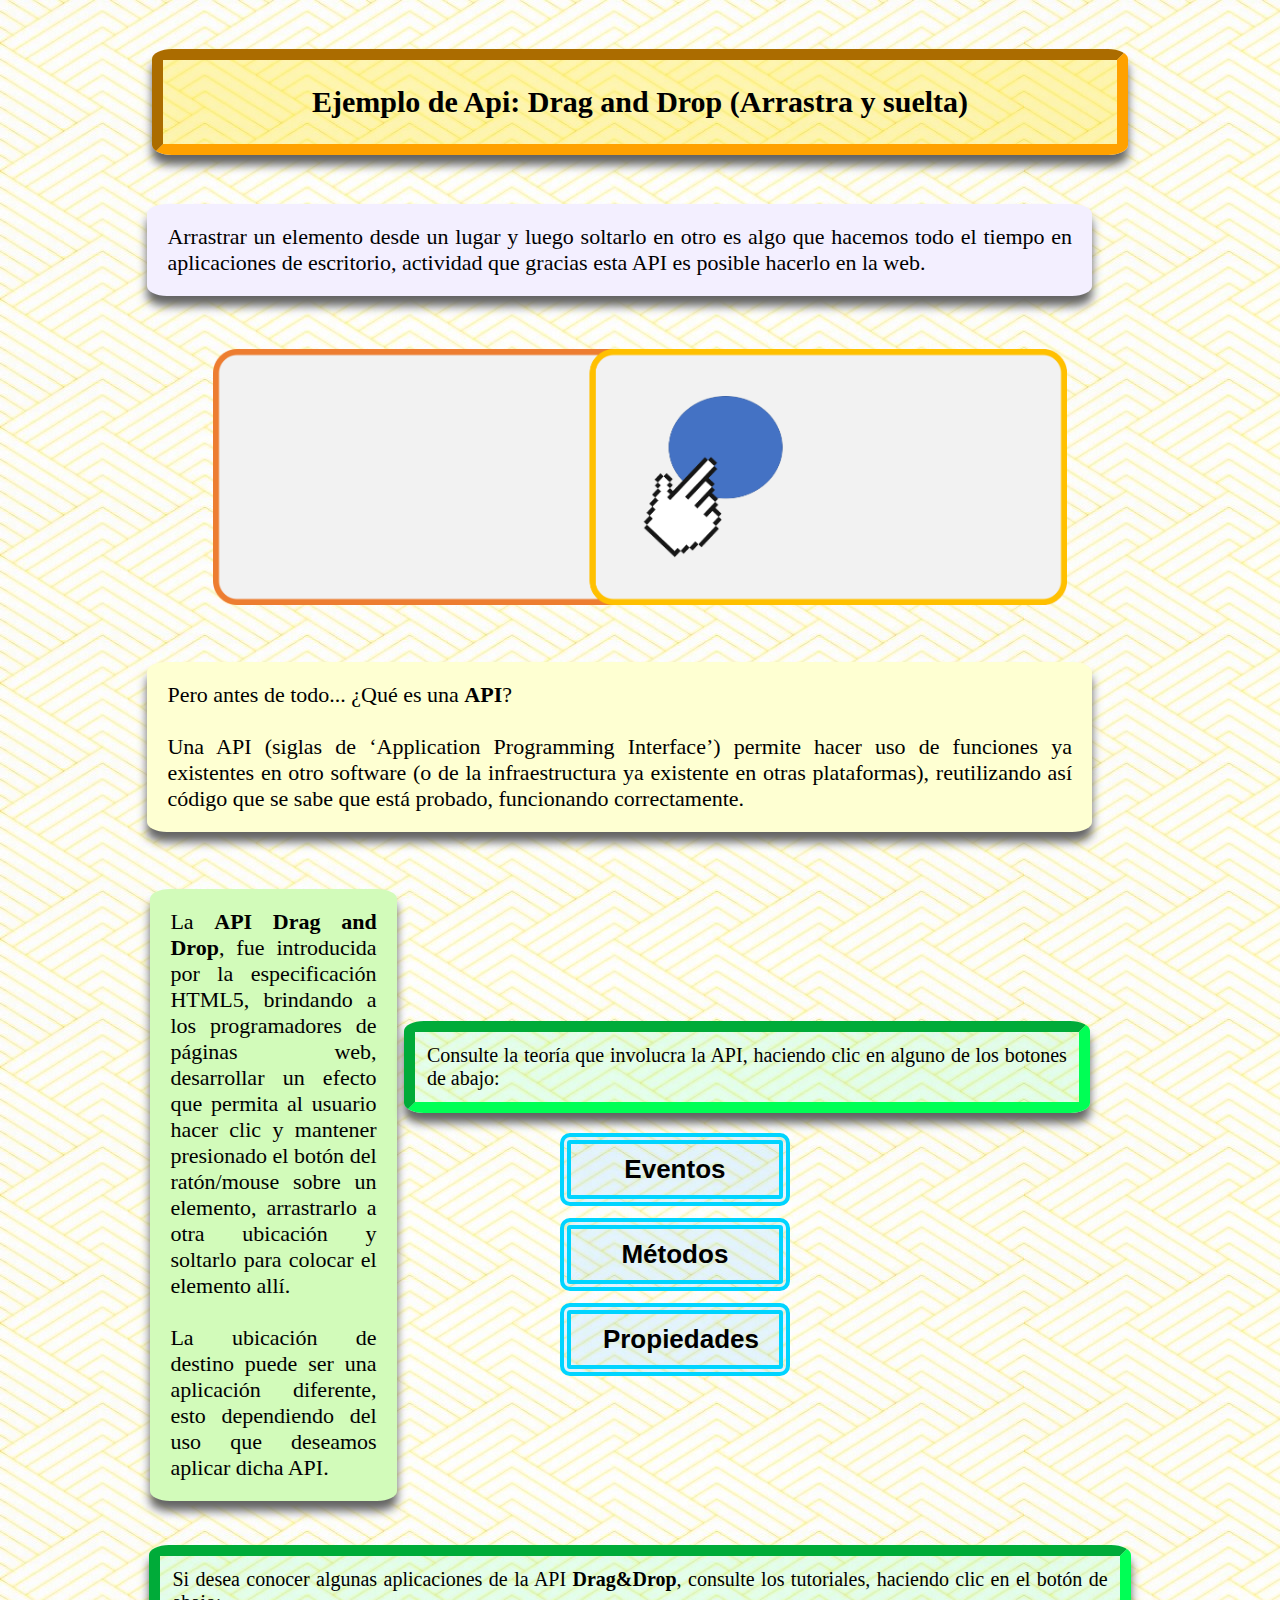
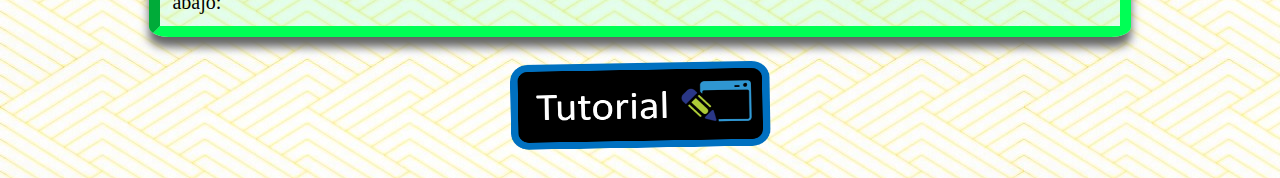
==== index.html @ 80146d17 "Update index.html" ====
<!DOCTYPE html>
<html>
    <head>
        <title> API - Drag and Drop </title>
        <link rel="icon" type="image/png" href="Imagenes/Mano2.png" />
        <link rel="stylesheet" href="CSS/Tm6.css">
        <script type="text/javascript" src="JS/T6-0.js"></script>
        
        <meta charset="UTF-8">
        <meta name="viewport" content="width=device-width, initial-scale=1.0">
    </head>
    <body style="background-image: url(Imagenes/Fondo4.jpg);"><center><br>
        <table>
            <tr>
                <td colspan="4" id="titulotd">
                    <h1 id="titulo" style="background-color: #E6E6E6"> Ejemplo de Api: Drag and Drop (Arrastra y suelta) </h1>
                </td>
            </tr>
            
            <tr>
                <td colspan="4">
                    <h1 class="subtituloh1 texto" style="background-color: #F3EFFF;">Arrastrar un elemento desde un lugar y luego soltarlo en otro es algo que hacemos todo el tiempo en aplicaciones de escritorio, actividad que gracias esta API es posible hacerlo en la web. </h1>
                </td>
            </tr>
            <tr>
                <td colspan="4"><center>
                    <img src="Imagenes/Drag0.png" id="ImgDrag"/>
                </center></td>
            </tr>
            
            <tr>
                <td colspan="4">
                    <h1 class="subtituloh1 texto" > Pero antes de todo... ¿Qué es una <b>API</b>? <br><br> Una API (siglas de ‘Application Programming Interface’) permite hacer uso de funciones ya existentes en otro software (o de la infraestructura ya existente en otras plataformas), reutilizando así código que se sabe que está probado, funcionando correctamente. </h1>
                </td>
            </tr>

            <tr>
                <td colspan="2">
                    <table id="table2">
                        <tr>
                            <td width = '90'>
                                <h1 class="subtituloh1 texto" style="background-color: #D2FBBA"> La <b>API Drag and Drop</b>, fue introducida por la especificación HTML5, brindando a los programadores de páginas web, desarrollar un efecto que permita al usuario hacer clic y mantener presionado el botón del ratón/mouse sobre un elemento, arrastrarlo a otra ubicación y soltarlo para colocar el elemento allí.
                                <br><br> La ubicación de destino puede ser una aplicación diferente, esto dependiendo del uso que deseamos aplicar dicha API. </h1>
                            </td>
                        </tr>
                    </table> 
                </td>

                <td colspan="2">
                    <table id="table2">
                        <tr>
                            <td colspan="2">
                                <p class="mensj"> Consulte la teoría que involucra la API, haciendo clic en alguno de los botones de abajo: </p>                        
                            </td>
                        </tr>
            
                        <tr>
                            <td><center>
                                <input type="button" id="op1" value="Eventos" onclick="Redireccion('Eventos')" onmouseover="SelecOpc1()" onmouseout="DeselecOpc1()"/>
                            </center></td>
                            <td><center>
                                <img src="Imagenes/Mano1.png" class = "Icono" id="ImgE" style="visibility: hidden"/>
                            </center></td>
                        </tr>
            
                        <tr>
                            <td><center>
                                <input type="button" id="op2" value="Métodos" onclick="Redireccion('Metodos')" onmouseover="SelecOpc2()" onmouseout="DeselecOpc2()"/>
                            </center></td>
                            <td><center>
                                <img src="Imagenes/Engrane0.png"class = "Icono" id="ImgF" style="visibility: hidden"/>
                            </center></td>
                        </tr>
            
                        <tr>
                            <td><center>
                                <input type="button" id="op3" value="Propiedades" onclick="Redireccion('Propiedades')" onmouseover="SelecOpc3()" onmouseout="DeselecOpc3()"/>
                            </center></td>
                            <td><center>
                                <img src="Imagenes/Propiedades0.png" class = "Icono" id="ImgP" style="visibility: hidden"/>
                            </center></td>
                        </tr>
                    </table>
                </td>
            </tr>
            
            <tr>
                <td colspan="4">
                    <p class="mensj"> Si desea conocer algunas aplicaciones de la API <b>Drag&Drop</b>, consulte los tutoriales, haciendo clic en el botón de abajo: </p>
                </td>
            </tr>
            <tr>
                <td colspan="4"><center>
                    <img src="Imagenes/Bot6.png" width="260" height="90" id="mensaje" onclick="Redireccion('Tutorial')"/>
                </center></td>
            </tr>
        </table>
    </center></body>
</html>
---- CSS/Tm6.css ----
/*  Estilos aplicados dentro de la página index.html 

    Created on : 13/03/2020, 12:52:38 PM
    Author     : Cesar*/

table{
    width: 80%;
}

#table2{
    width: 95%;
}

img{
    cursor: pointer;
}

table th{
    text-align: center;
}

#titulotd{
    width: 70%;
    height: 70%;
    text-align:center;
}

h1{
    align-content: center;
}

#mensaje{
    margin: 10px 20px;
}

#titulo{
    font-family: Arial Nova Light;
    font-weight:bold;
    font-size: 30px;
    text-align:center;
    color:#000;

    width: 90%;
    height: 90%;
    padding: 25px;
    margin: 20px auto;
    border-radius: 20px / 10px; 
    box-shadow: rgb(100,100,100) 0px 10px 10px;
    background: rgba(157, 161, 255 ,.2);
    border-color: #FFA100;
    border-style: inset;
    border-width: 11px;
}

.subtituloh1{
    font-family: Arial Nova Light;
    font-size: 20px;
    text-align: justify;
    color:#000;
    font-weight: normal;

    width: 90%;
    height: 80%;
    background-color: #FEFFD2;
    padding: 20px;
    margin: 25px 10px;
    border-radius: 20px / 10px; 
    box-shadow: rgb(100,100,100) 0px 10px 10px; 
}

.texto{
    text-align: justify;
    font-size: 22px;
}

#subtitulo{
    text-align: center;
    font-size: 26px;
    background: #FFD19F;
    color: black;
    padding: 20px;
    margin: 50px auto;
    border-radius: 20px / 10px; 
    box-shadow: rgb(100,100,100) 0px 10px 10px; 
}

input[type=button] {
    border-radius: 10px;
    border-bottom: 3px solid;
    color: black;
    font-weight:bold;
    font-size: 26px;
    
    width: 230px;
    
    padding: 10px 32px;
    margin: 4px 8px;
    cursor: pointer;
    
    text-align: center;
    
    background: rgba(0, 155, 255,.1);
    border-color: #00D4FF;
    border-style: double;
    border-width: 11px;
}

.tooltip {
  position: relative;
  display: inline-block;
}

.tooltip .tooltiptext {
  visibility: hidden;
  width: 240px;
  background: rgba(0, 255, 85  ,.1);
  color: black;
  font-weight:bold;
  text-align: center;
  border-radius: 3px;
  padding: 10px 10px;
  
  position: absolute;
  z-index: 0;
  top: 100%;
  left: 30%;
  margin-left: -60px;
}

.tooltip:hover .tooltiptext {
  visibility: visible;
}

.mensj{
    font-family: Arial Nova Light;
    font-size: 20px;
    text-align: justify;
    color: #000000;
    
    padding: 12px;
    margin: 12px 12px;

    background: rgba(0, 255, 85  ,.1);
    border-color: #00FF55;
    border-style: inset;
    border-width: 11px;
    
    border-radius: 20px / 10px;
    box-shadow: rgb(100,100,100) 0px 10px 10px;
}

.Icono{
    width: 60px; 
    height: 60px;
}

#ImgDrag{
    width: 85%;
    height: 80%;
    padding: 12px;
    margin: 12px 12px;
}
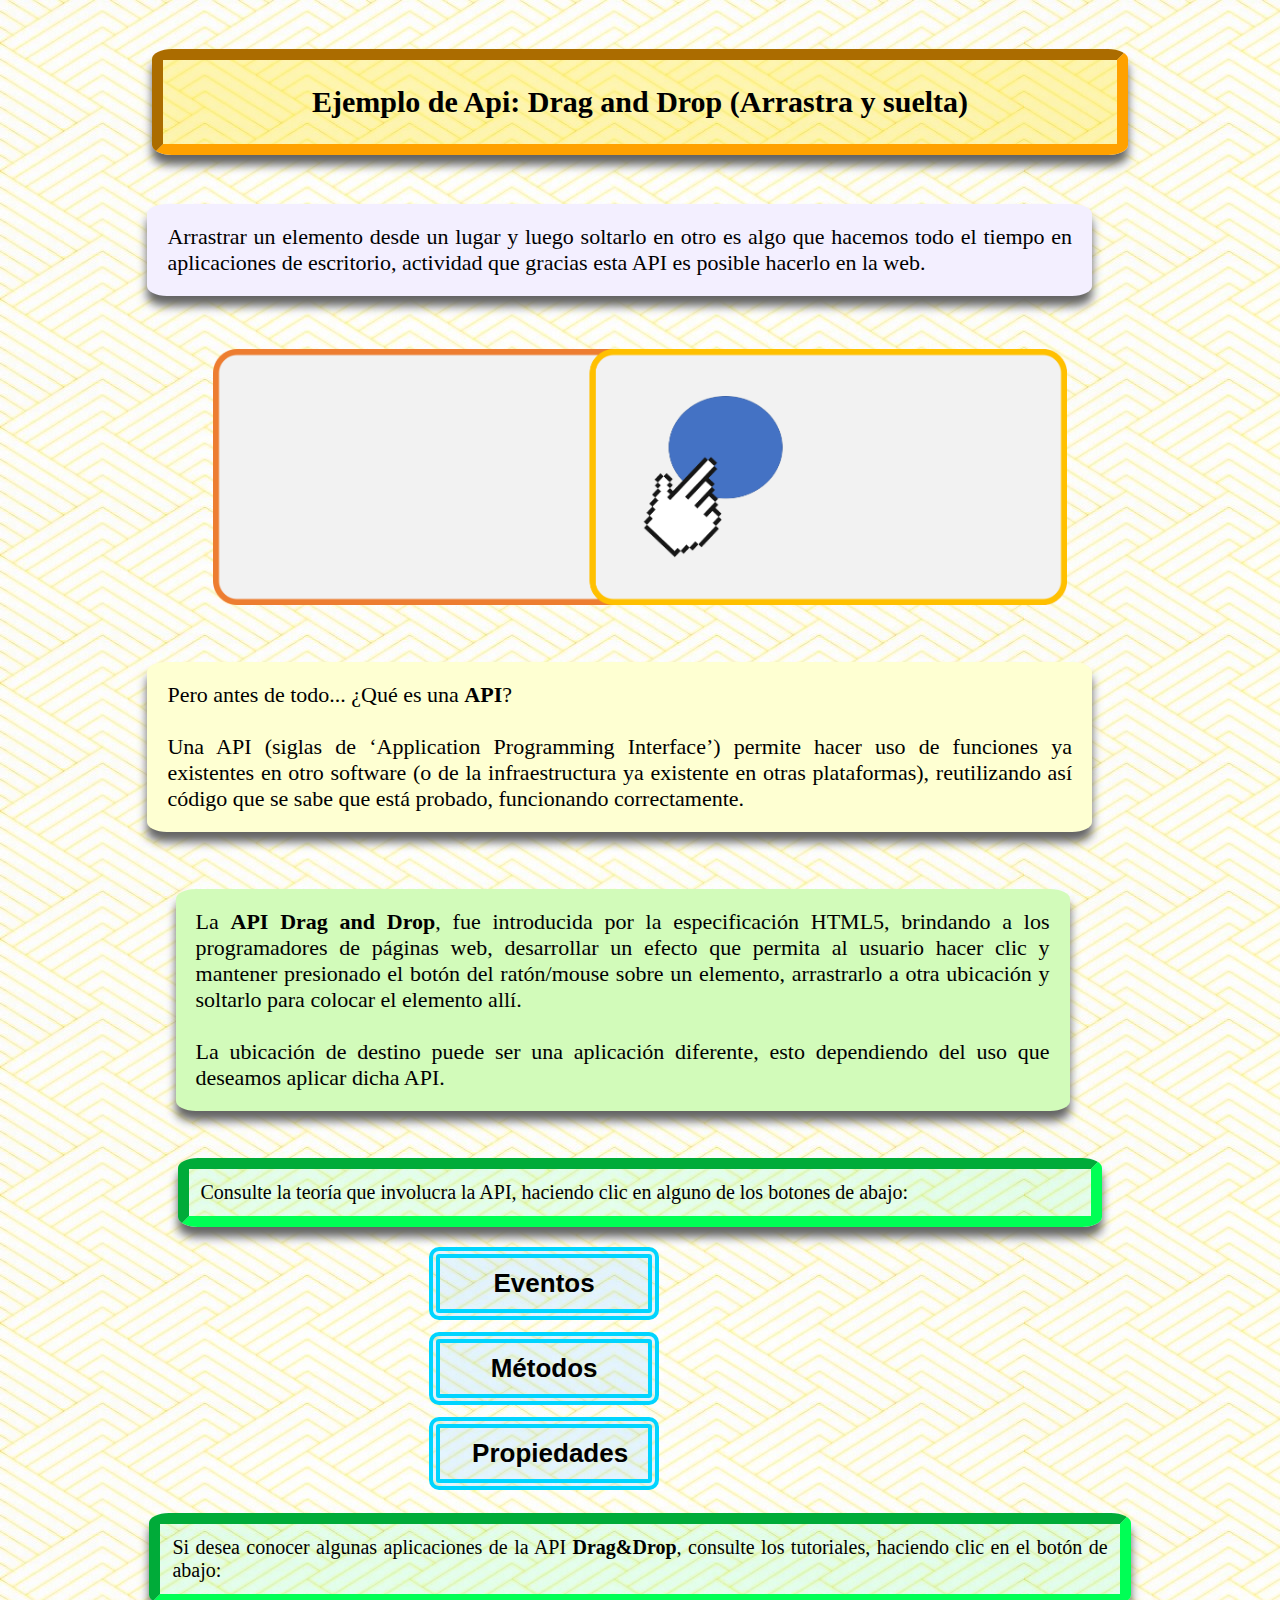
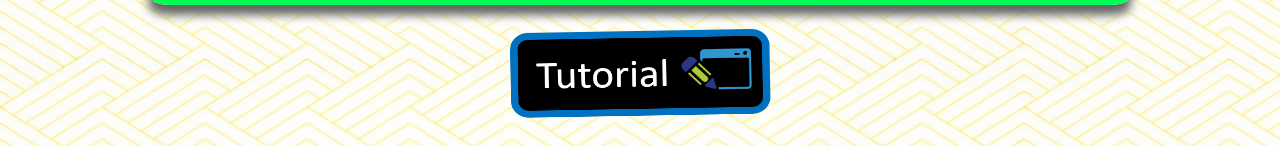
==== commit 2129854f: "Update index.html" ====
--- a/index.html
+++ b/index.html
@@ -35,18 +35,19 @@
             </tr>
 
             <tr>
-                <td colspan="2">
+                <td colspan="4"><center>
                     <table id="table2">
                         <tr>
-                            <td width = '90'>
+                            <td>
                                 <h1 class="subtituloh1 texto" style="background-color: #D2FBBA"> La <b>API Drag and Drop</b>, fue introducida por la especificación HTML5, brindando a los programadores de páginas web, desarrollar un efecto que permita al usuario hacer clic y mantener presionado el botón del ratón/mouse sobre un elemento, arrastrarlo a otra ubicación y soltarlo para colocar el elemento allí.
                                 <br><br> La ubicación de destino puede ser una aplicación diferente, esto dependiendo del uso que deseamos aplicar dicha API. </h1>
                             </td>
                         </tr>
                     </table> 
-                </td>
-
-                <td colspan="2">
+                </center></td>
+            </tr>
+            <tr>
+                <td colspan="4"><center>
                     <table id="table2">
                         <tr>
                             <td colspan="2">
@@ -81,7 +82,7 @@
                             </center></td>
                         </tr>
                     </table>
-                </td>
+                </center></td>
             </tr>
             
             <tr>
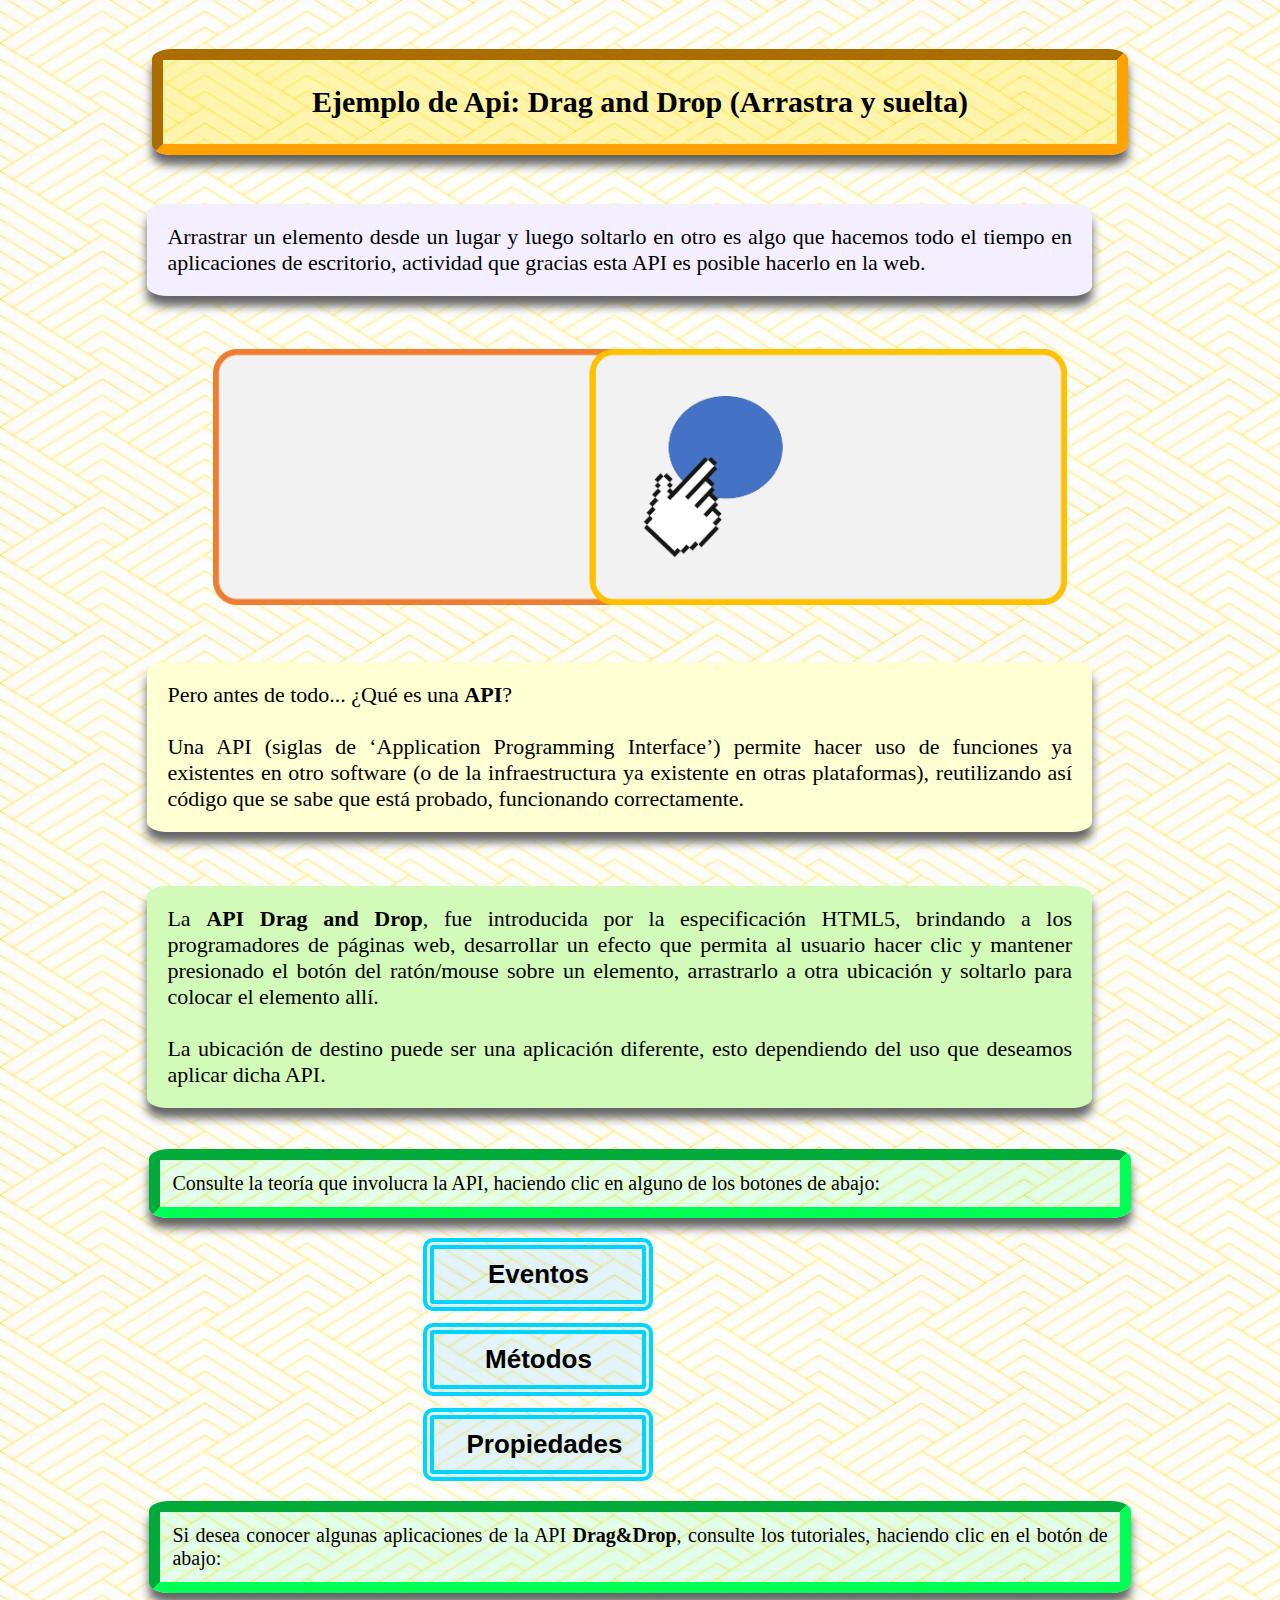
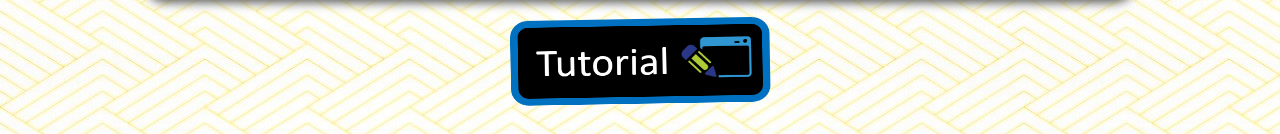
==== commit 46361f49: "Update index.html" ====
--- a/index.html
+++ b/index.html
@@ -35,53 +35,42 @@
             </tr>
 
             <tr>
-                <td colspan="4"><center>
-                    <table id="table2">
-                        <tr>
-                            <td>
-                                <h1 class="subtituloh1 texto" style="background-color: #D2FBBA"> La <b>API Drag and Drop</b>, fue introducida por la especificación HTML5, brindando a los programadores de páginas web, desarrollar un efecto que permita al usuario hacer clic y mantener presionado el botón del ratón/mouse sobre un elemento, arrastrarlo a otra ubicación y soltarlo para colocar el elemento allí.
-                                <br><br> La ubicación de destino puede ser una aplicación diferente, esto dependiendo del uso que deseamos aplicar dicha API. </h1>
-                            </td>
-                        </tr>
-                    </table> 
+                <td colspan="4">
+                    <h1 class="subtituloh1 texto" style="background-color: #D2FBBA"> La <b>API Drag and Drop</b>, fue introducida por la especificación HTML5, brindando a los programadores de páginas web, desarrollar un efecto que permita al usuario hacer clic y mantener presionado el botón del ratón/mouse sobre un elemento, arrastrarlo a otra ubicación y soltarlo para colocar el elemento allí.
+                    <br><br> La ubicación de destino puede ser una aplicación diferente, esto dependiendo del uso que deseamos aplicar dicha API. </h1>
+                </td>
+            </tr>
+            
+            <tr>
+                <td colspan="4">
+                    <p class="mensj"> Consulte la teoría que involucra la API, haciendo clic en alguno de los botones de abajo: </p>
+                </td>
+            </tr>
+            
+            <tr>
+                <td colspan="2"><center>
+                    <input type="button" id="op1" value="Eventos" onclick="Redireccion('Eventos')" onmouseover="SelecOpc1()" onmouseout="DeselecOpc1()"/>
+                </center></td>
+                <td colspan="2"><center>
+                    <img src="Imagenes/Mano1.png" class = "Icono" id="ImgE" style="visibility: hidden"/>
                 </center></td>
             </tr>
+
             <tr>
-                <td colspan="4"><center>
-                    <table id="table2">
-                        <tr>
-                            <td colspan="2">
-                                <p class="mensj"> Consulte la teoría que involucra la API, haciendo clic en alguno de los botones de abajo: </p>                        
-                            </td>
-                        </tr>
-            
-                        <tr>
-                            <td><center>
-                                <input type="button" id="op1" value="Eventos" onclick="Redireccion('Eventos')" onmouseover="SelecOpc1()" onmouseout="DeselecOpc1()"/>
-                            </center></td>
-                            <td><center>
-                                <img src="Imagenes/Mano1.png" class = "Icono" id="ImgE" style="visibility: hidden"/>
-                            </center></td>
-                        </tr>
-            
-                        <tr>
-                            <td><center>
-                                <input type="button" id="op2" value="Métodos" onclick="Redireccion('Metodos')" onmouseover="SelecOpc2()" onmouseout="DeselecOpc2()"/>
-                            </center></td>
-                            <td><center>
-                                <img src="Imagenes/Engrane0.png"class = "Icono" id="ImgF" style="visibility: hidden"/>
-                            </center></td>
-                        </tr>
-            
-                        <tr>
-                            <td><center>
-                                <input type="button" id="op3" value="Propiedades" onclick="Redireccion('Propiedades')" onmouseover="SelecOpc3()" onmouseout="DeselecOpc3()"/>
-                            </center></td>
-                            <td><center>
-                                <img src="Imagenes/Propiedades0.png" class = "Icono" id="ImgP" style="visibility: hidden"/>
-                            </center></td>
-                        </tr>
-                    </table>
+                <td colspan="2"><center>
+                    <input type="button" id="op2" value="Métodos" onclick="Redireccion('Metodos')" onmouseover="SelecOpc2()" onmouseout="DeselecOpc2()"/>
+                </center></td>
+                <td colspan="2"><center>
+                    <img src="Imagenes/Engrane0.png"class = "Icono" id="ImgF" style="visibility: hidden"/>
+                </center></td>
+            </tr>
+
+            <tr>
+                <td colspan="2"><center>
+                    <input type="button" id="op3" value="Propiedades" onclick="Redireccion('Propiedades')" onmouseover="SelecOpc3()" onmouseout="DeselecOpc3()"/>
+                </center></td>
+                <td colspan="2"><center>
+                    <img src="Imagenes/Propiedades0.png" class = "Icono" id="ImgP" style="visibility: hidden"/>
                 </center></td>
             </tr>
             
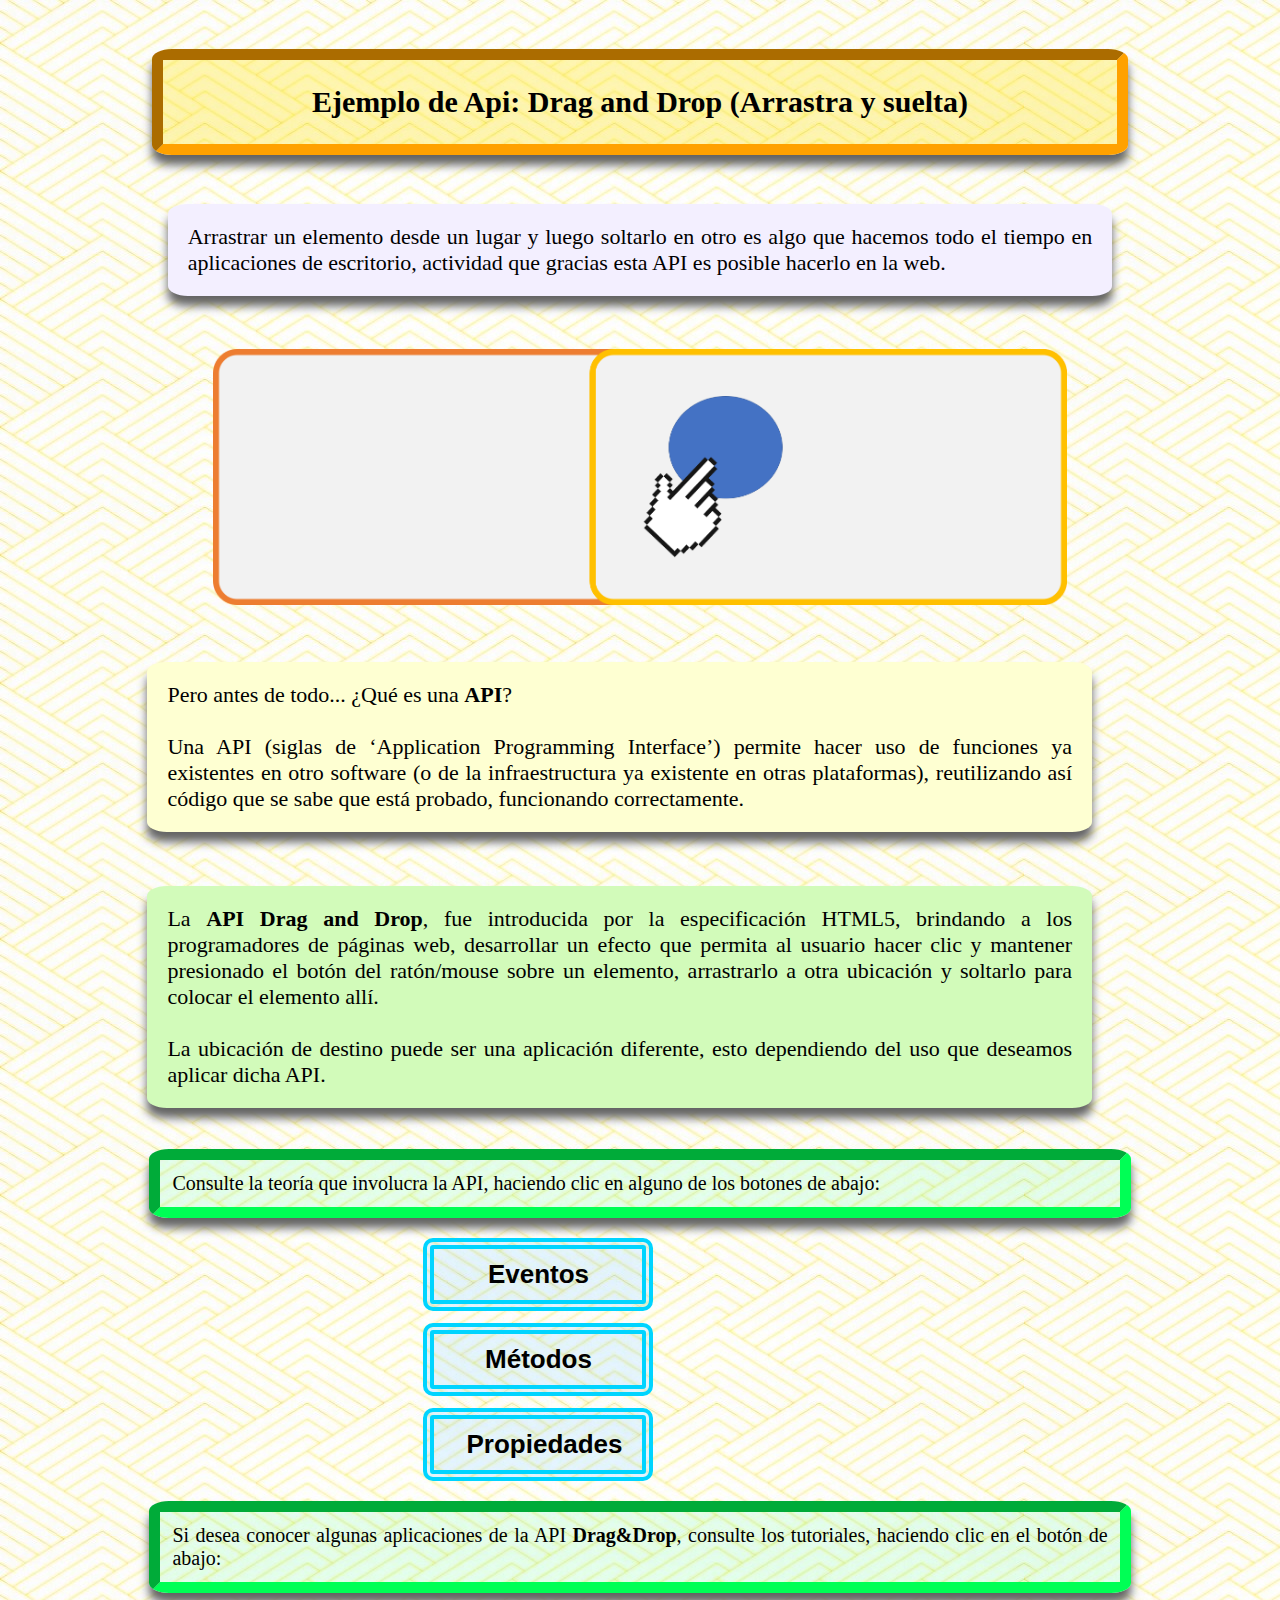
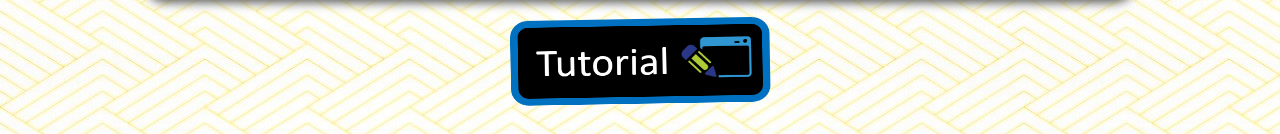
==== commit 4aaa0008: "Update index.html" ====
--- a/index.html
+++ b/index.html
@@ -18,9 +18,9 @@
             </tr>
             
             <tr>
-                <td colspan="4">
+                <td colspan="4"><center>
                     <h1 class="subtituloh1 texto" style="background-color: #F3EFFF;">Arrastrar un elemento desde un lugar y luego soltarlo en otro es algo que hacemos todo el tiempo en aplicaciones de escritorio, actividad que gracias esta API es posible hacerlo en la web. </h1>
-                </td>
+                </center></td>
             </tr>
             <tr>
                 <td colspan="4"><center>
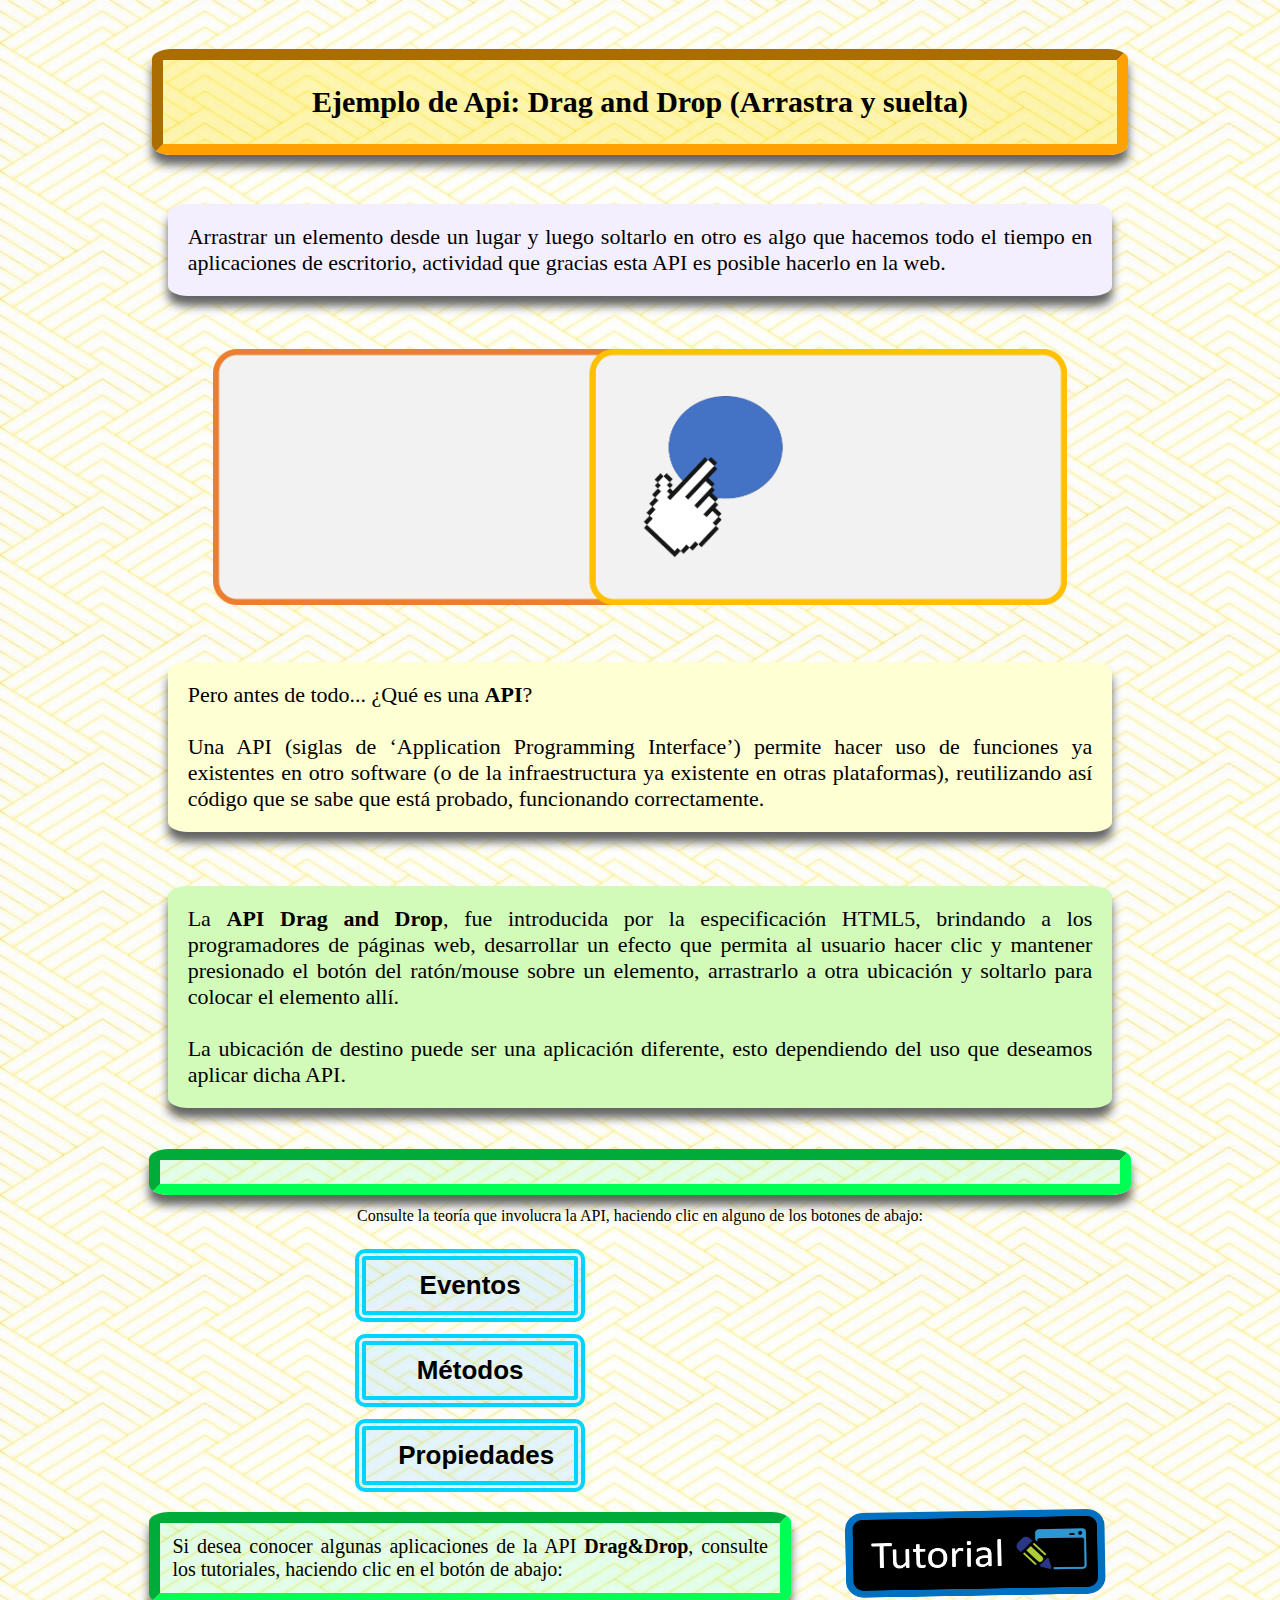
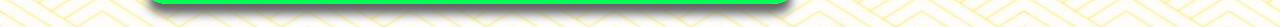
==== commit 6689c209: "Update index.html" ====
--- a/index.html
+++ b/index.html
@@ -29,21 +29,21 @@
             </tr>
             
             <tr>
-                <td colspan="4">
+                <td colspan="4"><center>
                     <h1 class="subtituloh1 texto" > Pero antes de todo... ¿Qué es una <b>API</b>? <br><br> Una API (siglas de ‘Application Programming Interface’) permite hacer uso de funciones ya existentes en otro software (o de la infraestructura ya existente en otras plataformas), reutilizando así código que se sabe que está probado, funcionando correctamente. </h1>
-                </td>
+                </center></td>
             </tr>
 
             <tr>
-                <td colspan="4">
+                <td colspan="4"><center>
                     <h1 class="subtituloh1 texto" style="background-color: #D2FBBA"> La <b>API Drag and Drop</b>, fue introducida por la especificación HTML5, brindando a los programadores de páginas web, desarrollar un efecto que permita al usuario hacer clic y mantener presionado el botón del ratón/mouse sobre un elemento, arrastrarlo a otra ubicación y soltarlo para colocar el elemento allí.
                     <br><br> La ubicación de destino puede ser una aplicación diferente, esto dependiendo del uso que deseamos aplicar dicha API. </h1>
-                </td>
+                </center></td>
             </tr>
             
             <tr>
                 <td colspan="4">
-                    <p class="mensj"> Consulte la teoría que involucra la API, haciendo clic en alguno de los botones de abajo: </p>
+                    <p class="mensj"><center> Consulte la teoría que involucra la API, haciendo clic en alguno de los botones de abajo: </center></p>
                 </td>
             </tr>
             
@@ -75,12 +75,11 @@
             </tr>
             
             <tr>
-                <td colspan="4">
+                <td colspan="2">
                     <p class="mensj"> Si desea conocer algunas aplicaciones de la API <b>Drag&Drop</b>, consulte los tutoriales, haciendo clic en el botón de abajo: </p>
                 </td>
-            </tr>
-            <tr>
-                <td colspan="4"><center>
+            
+                <td colspan="2"><center>
                     <img src="Imagenes/Bot6.png" width="260" height="90" id="mensaje" onclick="Redireccion('Tutorial')"/>
                 </center></td>
             </tr>
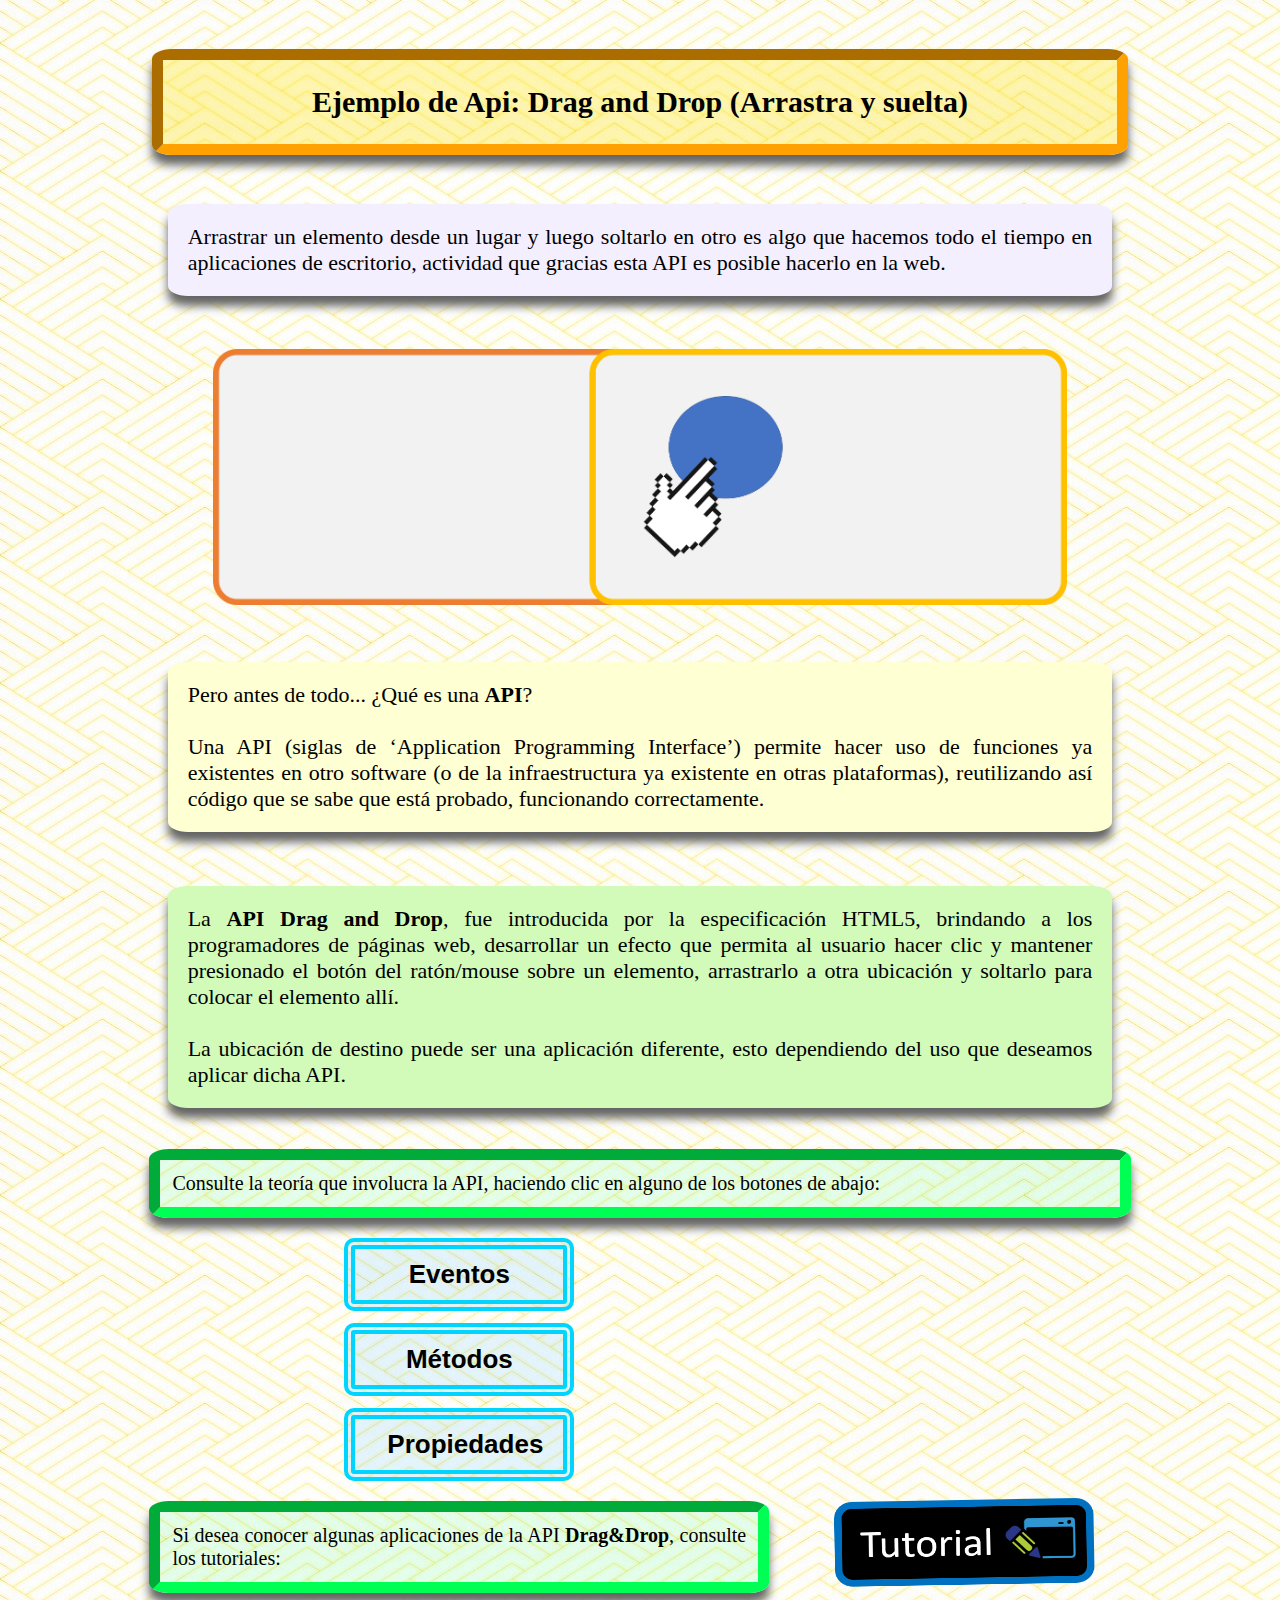
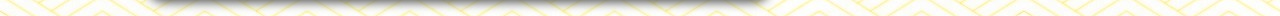
==== commit 6f52e141: "Update index.html" ====
--- a/index.html
+++ b/index.html
@@ -43,40 +43,40 @@
             
             <tr>
                 <td colspan="4">
-                    <p class="mensj"><center> Consulte la teoría que involucra la API, haciendo clic en alguno de los botones de abajo: </center></p>
+                    <p class="mensj"> Consulte la teoría que involucra la API, haciendo clic en alguno de los botones de abajo: </p>
                 </td>
             </tr>
             
             <tr>
-                <td colspan="2"><center>
+                <td colspan="2" width='50'><center>
                     <input type="button" id="op1" value="Eventos" onclick="Redireccion('Eventos')" onmouseover="SelecOpc1()" onmouseout="DeselecOpc1()"/>
                 </center></td>
-                <td colspan="2"><center>
+                <td colspan="2" width='50'><center>
                     <img src="Imagenes/Mano1.png" class = "Icono" id="ImgE" style="visibility: hidden"/>
                 </center></td>
             </tr>
 
             <tr>
-                <td colspan="2"><center>
+                <td colspan="2" width='50'><center>
                     <input type="button" id="op2" value="Métodos" onclick="Redireccion('Metodos')" onmouseover="SelecOpc2()" onmouseout="DeselecOpc2()"/>
                 </center></td>
-                <td colspan="2"><center>
+                <td colspan="2" width='50'><center>
                     <img src="Imagenes/Engrane0.png"class = "Icono" id="ImgF" style="visibility: hidden"/>
                 </center></td>
             </tr>
 
             <tr>
-                <td colspan="2"><center>
+                <td colspan="2" width='50'><center>
                     <input type="button" id="op3" value="Propiedades" onclick="Redireccion('Propiedades')" onmouseover="SelecOpc3()" onmouseout="DeselecOpc3()"/>
                 </center></td>
-                <td colspan="2"><center>
+                <td colspan="2" width='50'><center>
                     <img src="Imagenes/Propiedades0.png" class = "Icono" id="ImgP" style="visibility: hidden"/>
                 </center></td>
             </tr>
             
             <tr>
                 <td colspan="2">
-                    <p class="mensj"> Si desea conocer algunas aplicaciones de la API <b>Drag&Drop</b>, consulte los tutoriales, haciendo clic en el botón de abajo: </p>
+                    <p class="mensj"> Si desea conocer algunas aplicaciones de la API <b>Drag&Drop</b>, consulte los tutoriales: </p>
                 </td>
             
                 <td colspan="2"><center>
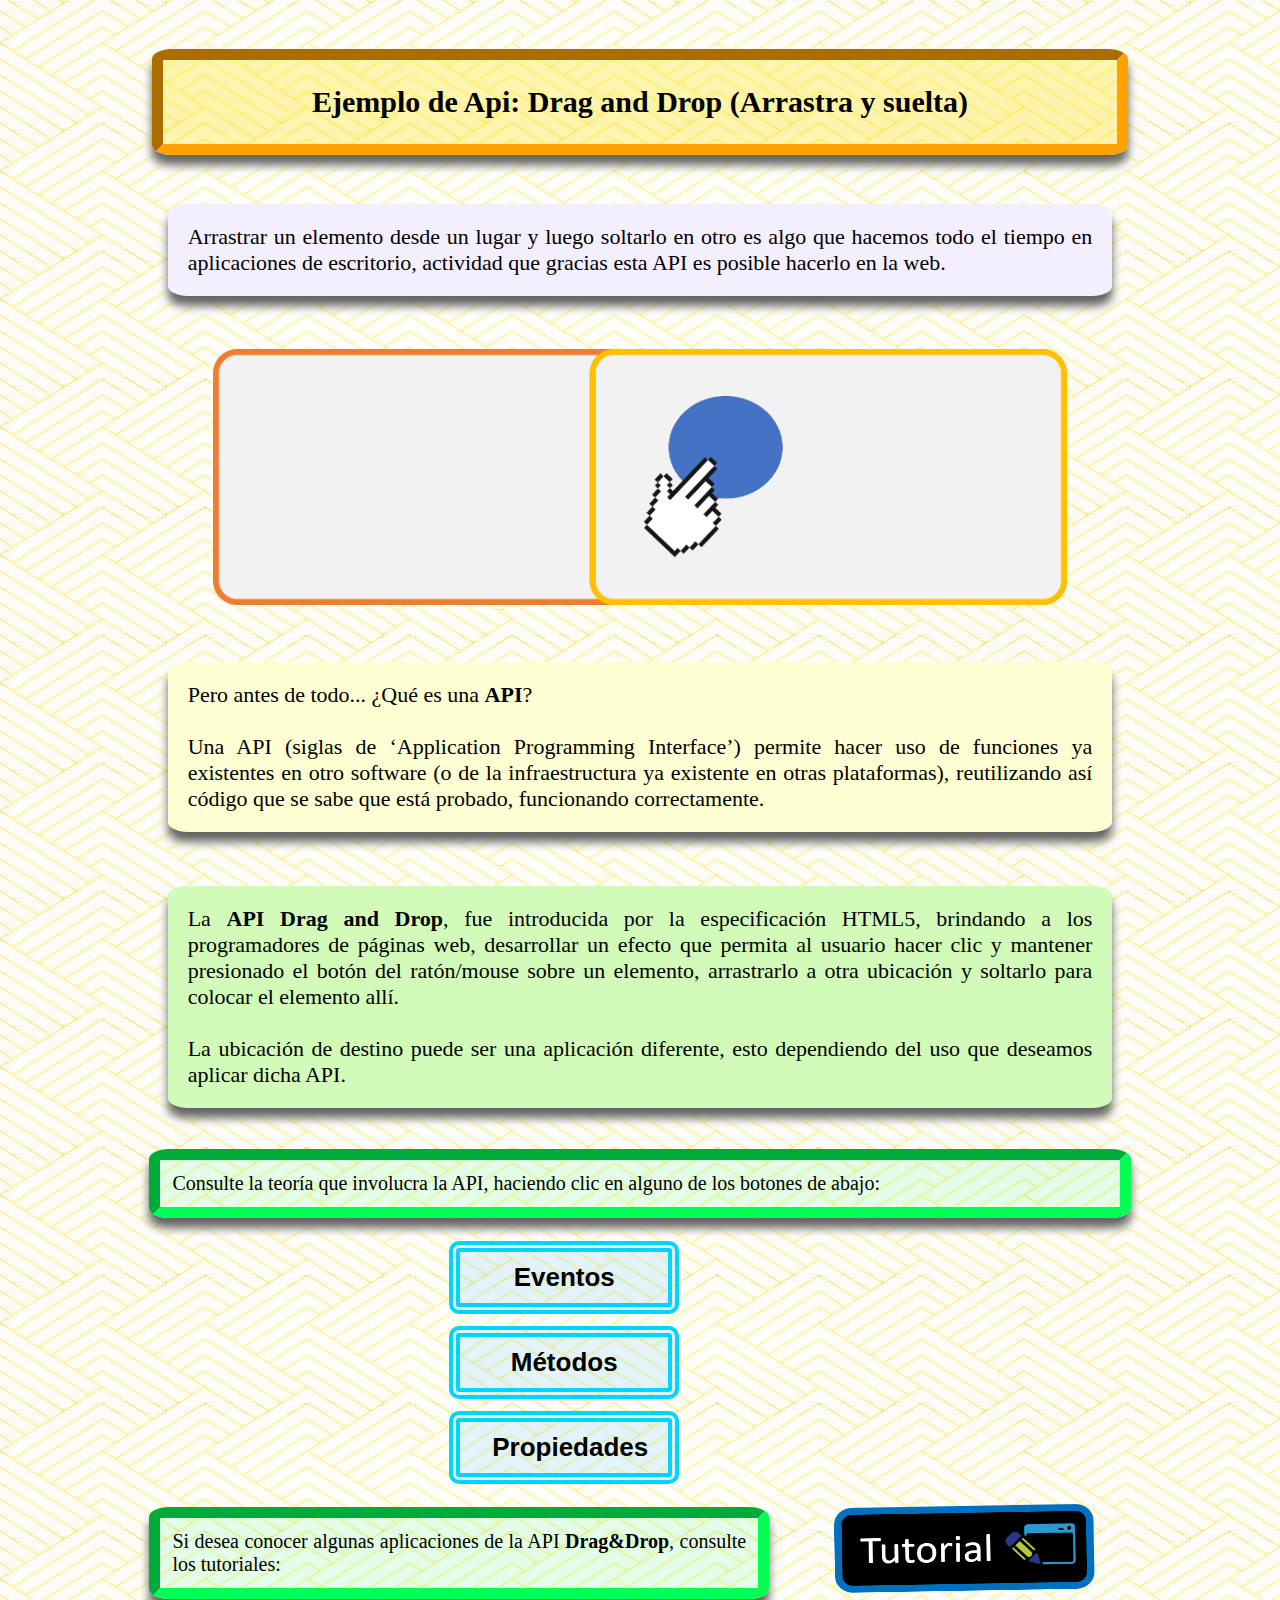
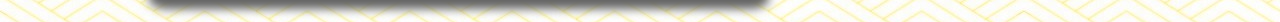
==== commit d2835cc5: "Update index.html" ====
--- a/index.html
+++ b/index.html
@@ -47,32 +47,40 @@
                 </td>
             </tr>
             
-            <tr>
-                <td colspan="2" width='50'><center>
-                    <input type="button" id="op1" value="Eventos" onclick="Redireccion('Eventos')" onmouseover="SelecOpc1()" onmouseout="DeselecOpc1()"/>
-                </center></td>
-                <td colspan="2" width='50'><center>
-                    <img src="Imagenes/Mano1.png" class = "Icono" id="ImgE" style="visibility: hidden"/>
-                </center></td>
-            </tr>
 
             <tr>
-                <td colspan="2" width='50'><center>
-                    <input type="button" id="op2" value="Métodos" onclick="Redireccion('Metodos')" onmouseover="SelecOpc2()" onmouseout="DeselecOpc2()"/>
+                <td colspan="4"><center>
+                    <table id="table2">
+                        <tr>
+                            <td><center>
+                                <input type="button" id="op1" value="Eventos" onclick="Redireccion('Eventos')" onmouseover="SelecOpc1()" onmouseout="DeselecOpc1()"/>
+                            </center></td>
+                            <td><center>
+                                <img src="Imagenes/Mano1.png" class = "Icono" id="ImgE" style="visibility: hidden"/>
+                            </center></td>
+                        </tr>
+
+                        <tr>
+                            <td><center>
+                                <input type="button" id="op2" value="Métodos" onclick="Redireccion('Metodos')" onmouseover="SelecOpc2()" onmouseout="DeselecOpc2()"/>
+                            </center></td>
+                            <td><center>
+                                <img src="Imagenes/Engrane0.png"class = "Icono" id="ImgF" style="visibility: hidden"/>
+                            </center></td>
+                        </tr>
+
+                        <tr>
+                            <td><center>
+                                <input type="button" id="op3" value="Propiedades" onclick="Redireccion('Propiedades')" onmouseover="SelecOpc3()" onmouseout="DeselecOpc3()"/>
+                            </center></td>
+                            <td><center>
+                                <img src="Imagenes/Propiedades0.png" class = "Icono" id="ImgP" style="visibility: hidden"/>
+                            </center></td>
+                        </tr>
+                    </table>
                 </center></td>
-                <td colspan="2" width='50'><center>
-                    <img src="Imagenes/Engrane0.png"class = "Icono" id="ImgF" style="visibility: hidden"/>
-                </center></td>
-            </tr>
-
-            <tr>
-                <td colspan="2" width='50'><center>
-                    <input type="button" id="op3" value="Propiedades" onclick="Redireccion('Propiedades')" onmouseover="SelecOpc3()" onmouseout="DeselecOpc3()"/>
-                </center></td>
-                <td colspan="2" width='50'><center>
-                    <img src="Imagenes/Propiedades0.png" class = "Icono" id="ImgP" style="visibility: hidden"/>
-                </center></td>
-            </tr>
+            </tr>   
+                    
             
             <tr>
                 <td colspan="2">
--- a/CSS/Tm6.css
+++ b/CSS/Tm6.css
@@ -8,7 +8,7 @@
 }
 
 #table2{
-    width: 95%;
+    width: 75%;
 }
 
 img{
@@ -159,4 +159,4 @@
     height: 80%;
     padding: 12px;
     margin: 12px 12px;
-}+}
